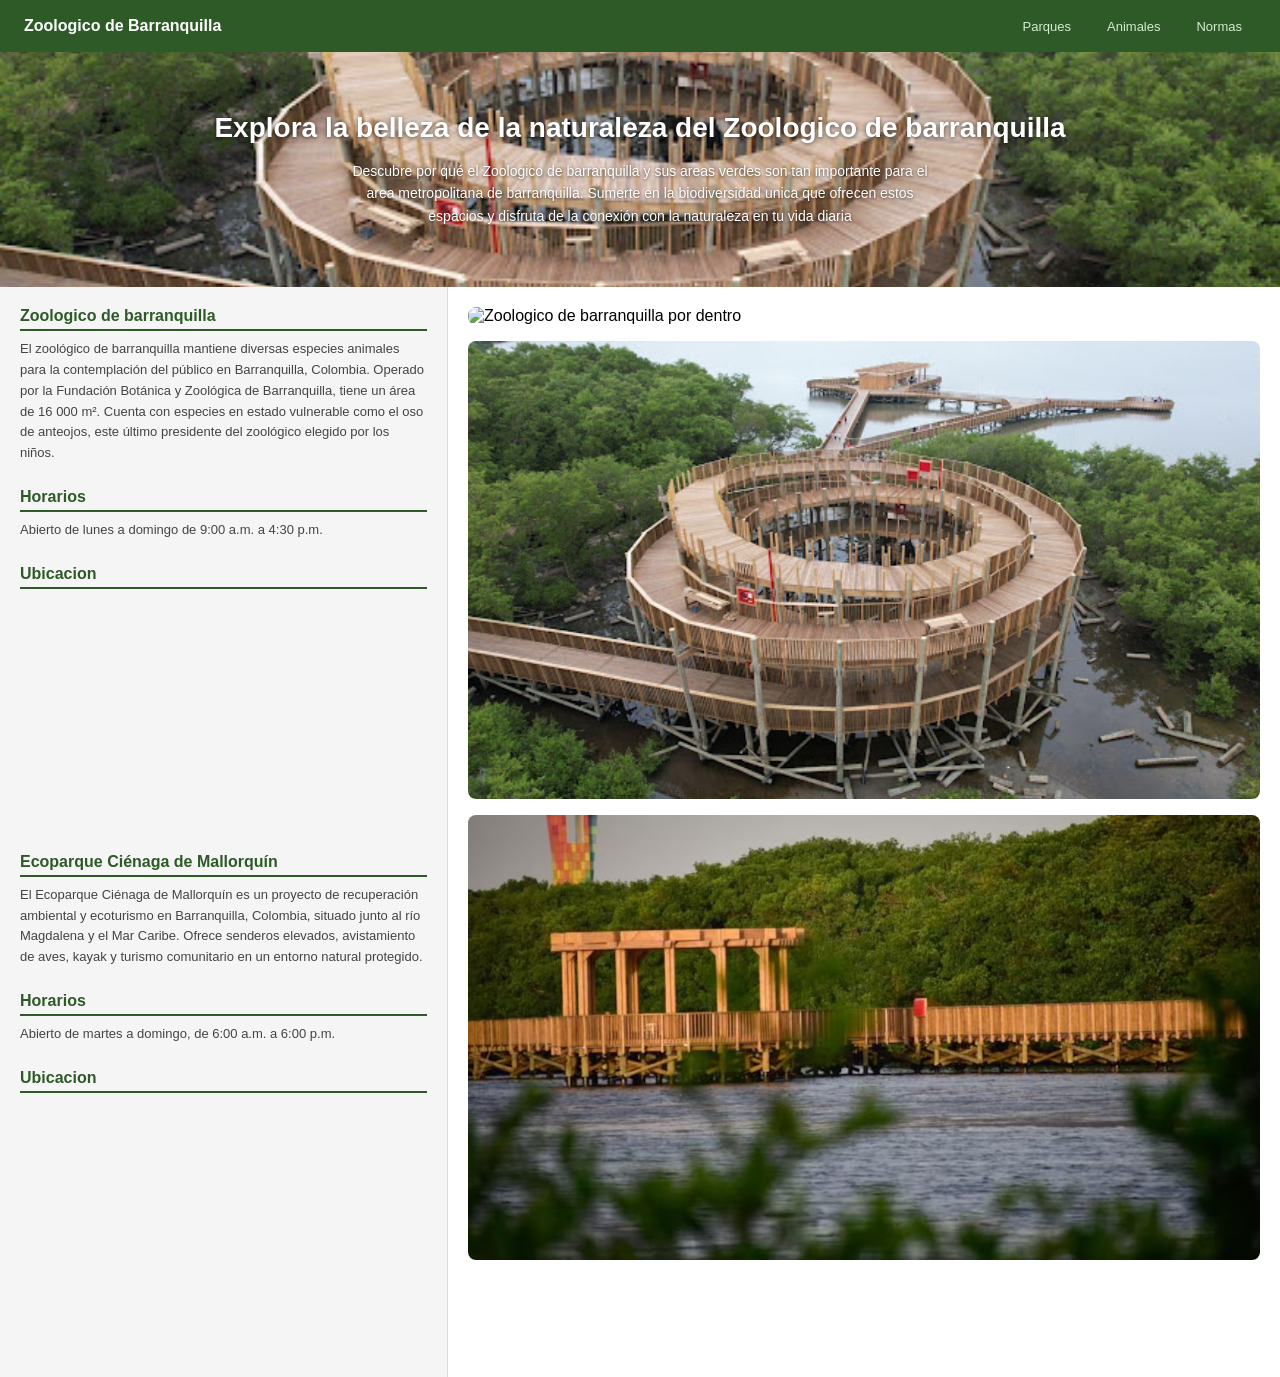
==== index.html @ cf4fdb6f "avences" ====
<!DOCTYPE html>
<html lang="es">
<head>
    <meta charset="UTF-8">
    <meta name="viewport" content="width=device-width, initial-scale=1.0">
    <title>LA VERDE DE QUILLA</title>
    <link rel="stylesheet" href="style.css">
</head>
<body>

    <nav>
        <h1>Zoologico de Barranquilla</h1>
        <ul>
            <li class="links">Parques</li>
            <li class="links">Animales</li>
            <li class="links">Normas</li>
        </ul>
    </nav>

    <header class="banner">
        <h2>Explora la belleza de la naturaleza del Zoologico de barranquilla</h2>
        <p>Descubre por qué el Zoologico de barranquilla y sus areas verdes son tan importante para el area metropolitana de barranquilla. Sumerte en la biodiversidad unica que ofrecen estos espacios y disfruta de la conexión con la naturaleza en tu vida diaria</p>
    </header>

    <div class="contenido">

        <aside>
            <div class="info">
                <h3 class="titulo">Zoologico de barranquilla</h3>
                <p>El zoológico de barranquilla mantiene diversas especies animales para la contemplación del público en Barranquilla, Colombia. Operado por la Fundación Botánica y Zoológica de Barranquilla, tiene un área de 16 000 m². Cuenta con especies en estado vulnerable como el oso de anteojos, este último presidente del zoológico elegido por los niños.</p>
            </div>

            <div class="info">
                <h3 class="titulo">Horarios</h3>
                <p>Abierto de lunes a domingo de 9:00 a.m. a 4:30 p.m.</p>
            </div>

            <div class="info">
                <h3 class="titulo">Ubicacion</h3>
                <iframe src="https://www.google.com/maps/embed?pb=!1m14!1m8!1m3!1d15665.471827129793!2d-74.798034!3d11.010995!3m2!1i1024!2i768!4f13.1!3m3!1m2!1s0x8ef42d90aaba58e5%3A0x5c19e4385ac14c54!2sZool%C3%B3gico%20de%20Barranquilla!5e0!3m2!1ses-419!2sco!4v1775768342602!5m2!1ses-419!2sco" width="600" height="450" style="border:0;" allowfullscreen="" loading="lazy" referrerpolicy="no-referrer-when-downgrade"></iframe>
            </div>

            <div class="info">
                <h3 class="titulo">Ecoparque Ciénaga de Mallorquín</h3>
                <p>El Ecoparque Ciénaga de Mallorquín es un proyecto de recuperación ambiental y ecoturismo en Barranquilla, Colombia, situado junto al río Magdalena y el Mar Caribe. Ofrece senderos elevados, avistamiento de aves, kayak y turismo comunitario en un entorno natural protegido.</p>
            </div>

            <div class="info">
                <h3 class="titulo">Horarios</h3>
                <p>Abierto de martes a domingo, de 6:00 a.m. a 6:00 p.m.</p>
            </div>

            <div class="info">
                <h3 class="titulo">Ubicacion</h3>
                <iframe src="https://www.google.com/maps/embed?pb=!1m18!1m12!1m3!1d15664.304438278363!2d-74.85409140586853!3d11.032916533354904!2m3!1f0!2f0!3f0!3m2!1i1024!2i768!4f13.1!3m3!1m2!1s0x8ef42d4ec5cfcde9%3A0x4aeaf8d93ef61a47!2sEcoparque%20Ci%C3%A9naga%20de%20Mallorqu%C3%ADn!5e0!3m2!1ses-419!2sco!4v1775759506138!5m2!1ses-419!2sco" allowfullscreen="" loading="lazy" referrerpolicy="no-referrer-when-downgrade"></iframe>
            </div>
        </aside>

        <main>
            <img src="imagenes/Diseño sin título (6).png" alt="Zoologico de barranquilla por dentro">
            <img src="imagenes/mallorquin-image.jpg" alt="Foto de la cienega otro angulo">
            <img src="imagenes/WFZP25O4S5BHLO6Q4H4BMPOSE4.png" alt="Foto de la cienega">
        </main>

    </div>

</body>
</html>
---- style.css ----
* {
    margin: 0;
    padding: 0;
    box-sizing: border-box;
    font-family: Arial, sans-serif;
}

/* ── NAV ── */
nav {
    background-color: #2d5a27;
    display: flex;
    align-items: center;
    justify-content: space-between;
    padding: 0 24px;
    height: 52px;
}

nav h1 {
    color: #ffffff;
    font-size: 16px;
    font-weight: 700;
}

nav ul {
    display: flex;
    flex-direction: row;
    align-items: center;
    list-style: none;
    gap: 8px;
    margin: 0;
    padding: 0;
}

nav ul li {
    color: #d4edd0;
    font-size: 13px;
    padding: 6px 14px;
    border-radius: 4px;
    cursor: pointer;
}

nav ul li:hover {
    background: rgba(255, 255, 255, 0.15);
    color: #ffffff;
}

/* ── BANNER ── */
.banner {
    background-color: #3a7d2c;
    background-image: url('imagenes/mallorquin-image.jpg');
    background-size: cover;
    background-position: center;
    color: #ffffff;
    text-align: center;
    padding: 60px 40px;
}

.banner h2 {
    font-size: 28px;
    font-weight: 700;
    margin-bottom: 16px;
    text-shadow: 0 1px 4px rgba(0, 0, 0, 0.6);
}

.banner p {
    font-size: 14px;
    max-width: 600px;
    margin: 0 auto;
    line-height: 1.6;
    text-shadow: 0 1px 3px rgba(0, 0, 0, 0.6);
}

/* ── LAYOUT PRINCIPAL ── */
.contenido {
    display: flex;
    align-items: flex-start;
}

/* ── ASIDE ── */
aside {
    width: 35%;
    padding: 20px;
    background-color: #f5f5f5;
    border-right: 1px solid #ddd;
}

.info {
    margin-bottom: 24px;
}

.titulo {
    font-size: 16px;
    font-weight: 700;
    color: #2d5a27;
    margin-bottom: 8px;
    border-bottom: 2px solid #2d5a27;
    padding-bottom: 4px;
}

.info p {
    font-size: 13px;
    color: #444;
    line-height: 1.6;
}

.info iframe {
    width: 100%;
    height: 220px;
    border: 0;
    border-radius: 6px;
    margin-top: 8px;
}

/* ── MAIN ── */
main {
    width: 65%;
    padding: 20px;
    display: flex;
    flex-direction: column;
    gap: 16px;
}

main img {
    width: 100%;
    height: auto;
    border-radius: 8px;
    object-fit: cover;
}
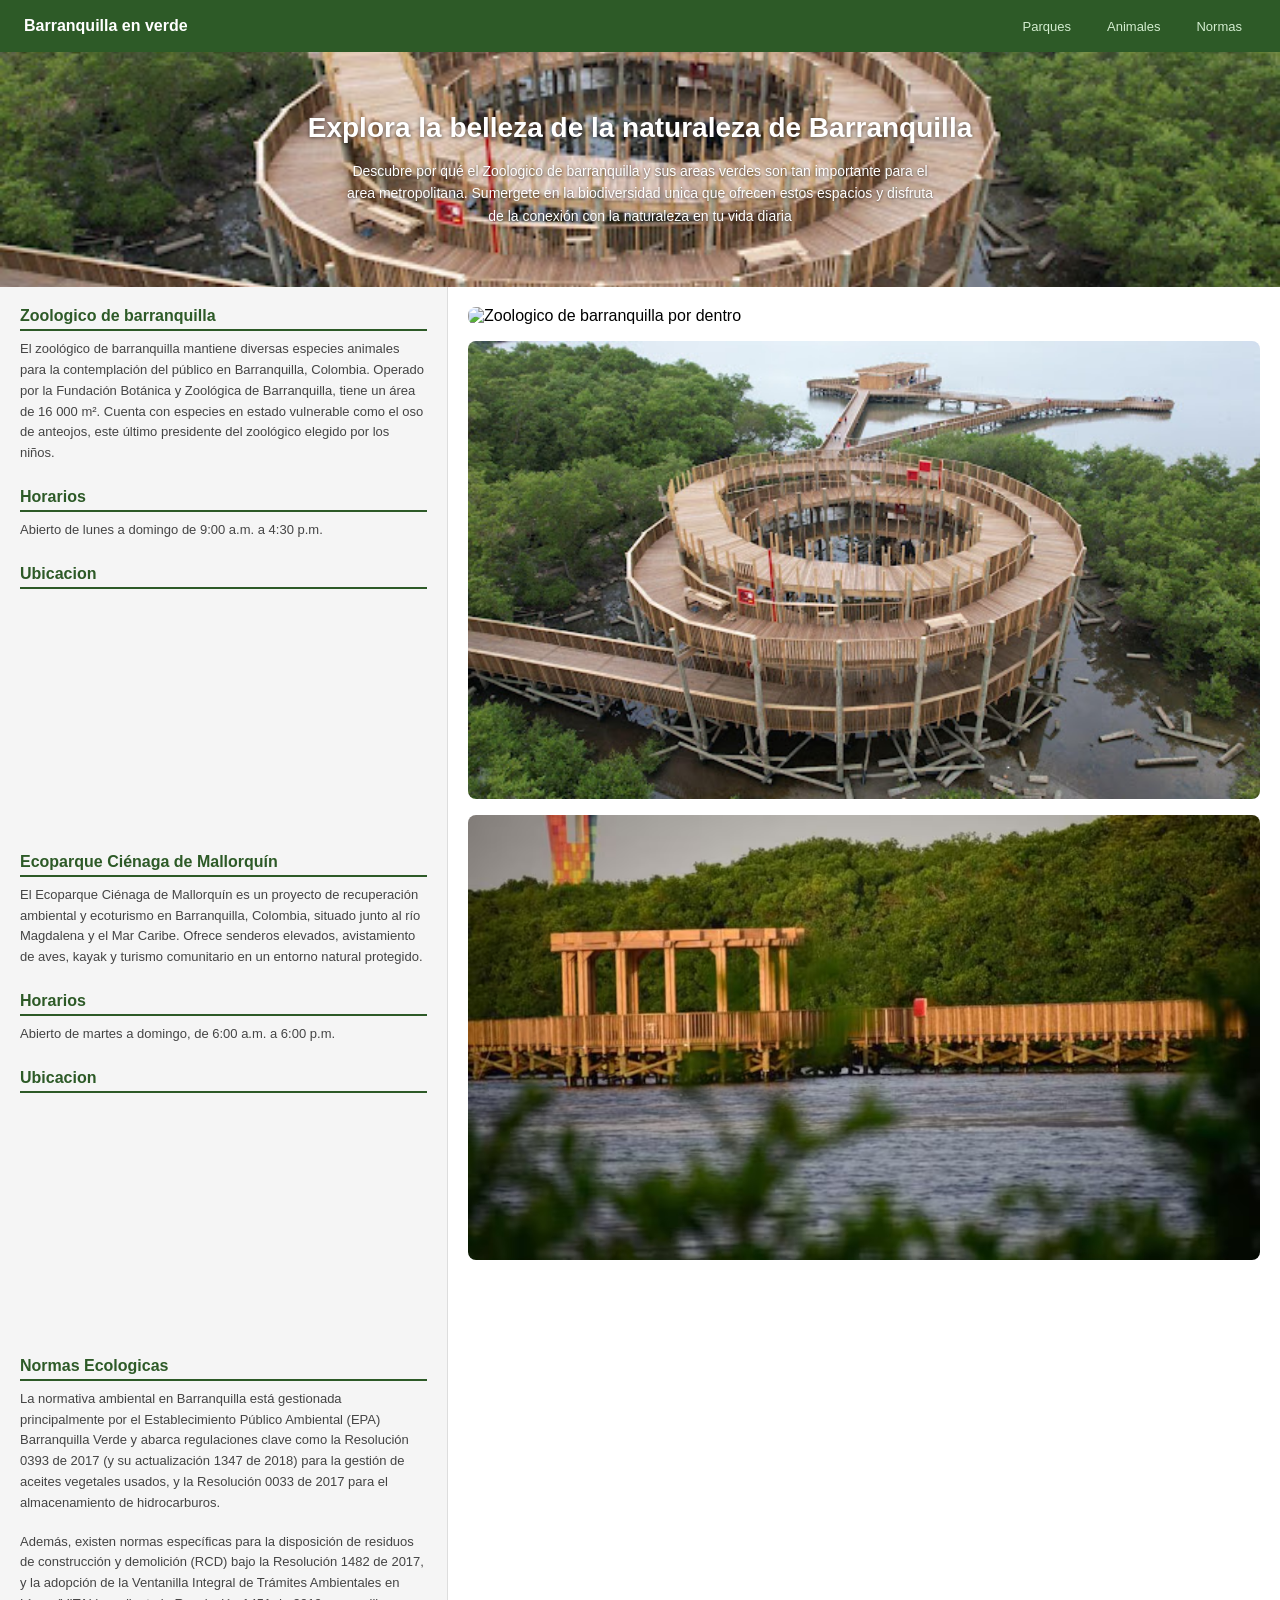
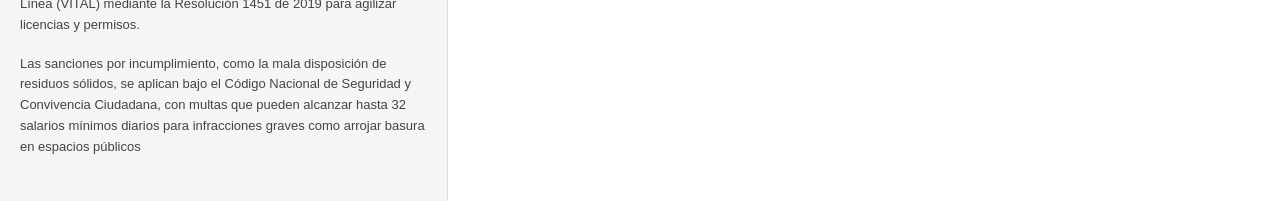
==== commit ab94633b: "Update index.html" ====
--- a/index.html
+++ b/index.html
@@ -9,7 +9,7 @@
 <body>
 
     <nav>
-        <h1>Zoologico de Barranquilla</h1>
+        <h1>Barranquilla en verde</h1>
         <ul>
             <li class="links">Parques</li>
             <li class="links">Animales</li>
@@ -18,8 +18,8 @@
     </nav>
 
     <header class="banner">
-        <h2>Explora la belleza de la naturaleza del Zoologico de barranquilla</h2>
-        <p>Descubre por qué el Zoologico de barranquilla y sus areas verdes son tan importante para el area metropolitana de barranquilla. Sumerte en la biodiversidad unica que ofrecen estos espacios y disfruta de la conexión con la naturaleza en tu vida diaria</p>
+        <h2>Explora la belleza de la naturaleza de Barranquilla</h2>
+        <p>Descubre por qué el Zoologico de barranquilla y sus areas verdes son tan importante para el area metropolitana. Sumergete en la biodiversidad unica que ofrecen estos espacios y disfruta de la conexión con la naturaleza en tu vida diaria</p>
     </header>
 
     <div class="contenido">
@@ -54,15 +54,22 @@
                 <h3 class="titulo">Ubicacion</h3>
                 <iframe src="https://www.google.com/maps/embed?pb=!1m18!1m12!1m3!1d15664.304438278363!2d-74.85409140586853!3d11.032916533354904!2m3!1f0!2f0!3f0!3m2!1i1024!2i768!4f13.1!3m3!1m2!1s0x8ef42d4ec5cfcde9%3A0x4aeaf8d93ef61a47!2sEcoparque%20Ci%C3%A9naga%20de%20Mallorqu%C3%ADn!5e0!3m2!1ses-419!2sco!4v1775759506138!5m2!1ses-419!2sco" allowfullscreen="" loading="lazy" referrerpolicy="no-referrer-when-downgrade"></iframe>
             </div>
+        <div class="info">
+            <h3 class="titulo">Normas Ecologicas</h3>
+            <p> La normativa ambiental en Barranquilla está gestionada principalmente por el Establecimiento Público Ambiental (EPA) Barranquilla Verde y abarca regulaciones clave como la Resolución 0393 de 2017 (y su actualización 1347 de 2018) para la gestión de aceites vegetales usados, y la Resolución 0033 de 2017 para el almacenamiento de hidrocarburos.</p>
+            <br>
+            <p>Además, existen normas específicas para la disposición de residuos de construcción y demolición (RCD) bajo la Resolución 1482 de 2017, y la adopción de la Ventanilla Integral de Trámites Ambientales en Línea (VITAL) mediante la Resolución 1451 de 2019 para agilizar licencias y permisos.</p>
+            <br>
+            <p>Las sanciones por incumplimiento, como la mala disposición de residuos sólidos, se aplican bajo el Código Nacional de Seguridad y Convivencia Ciudadana, con multas que pueden alcanzar hasta 32 salarios mínimos diarios para infracciones graves como arrojar basura en espacios públicos</p>
+        </div>
         </aside>
 
         <main>
-            <img src="imagenes/Diseño sin título (6).png" alt="Zoologico de barranquilla por dentro">
+            <img src="imagenes/collage.png" alt="Zoologico de barranquilla por dentro">
             <img src="imagenes/mallorquin-image.jpg" alt="Foto de la cienega otro angulo">
             <img src="imagenes/WFZP25O4S5BHLO6Q4H4BMPOSE4.png" alt="Foto de la cienega">
         </main>
-
     </div>
 
 </body>
-</html>+</html>
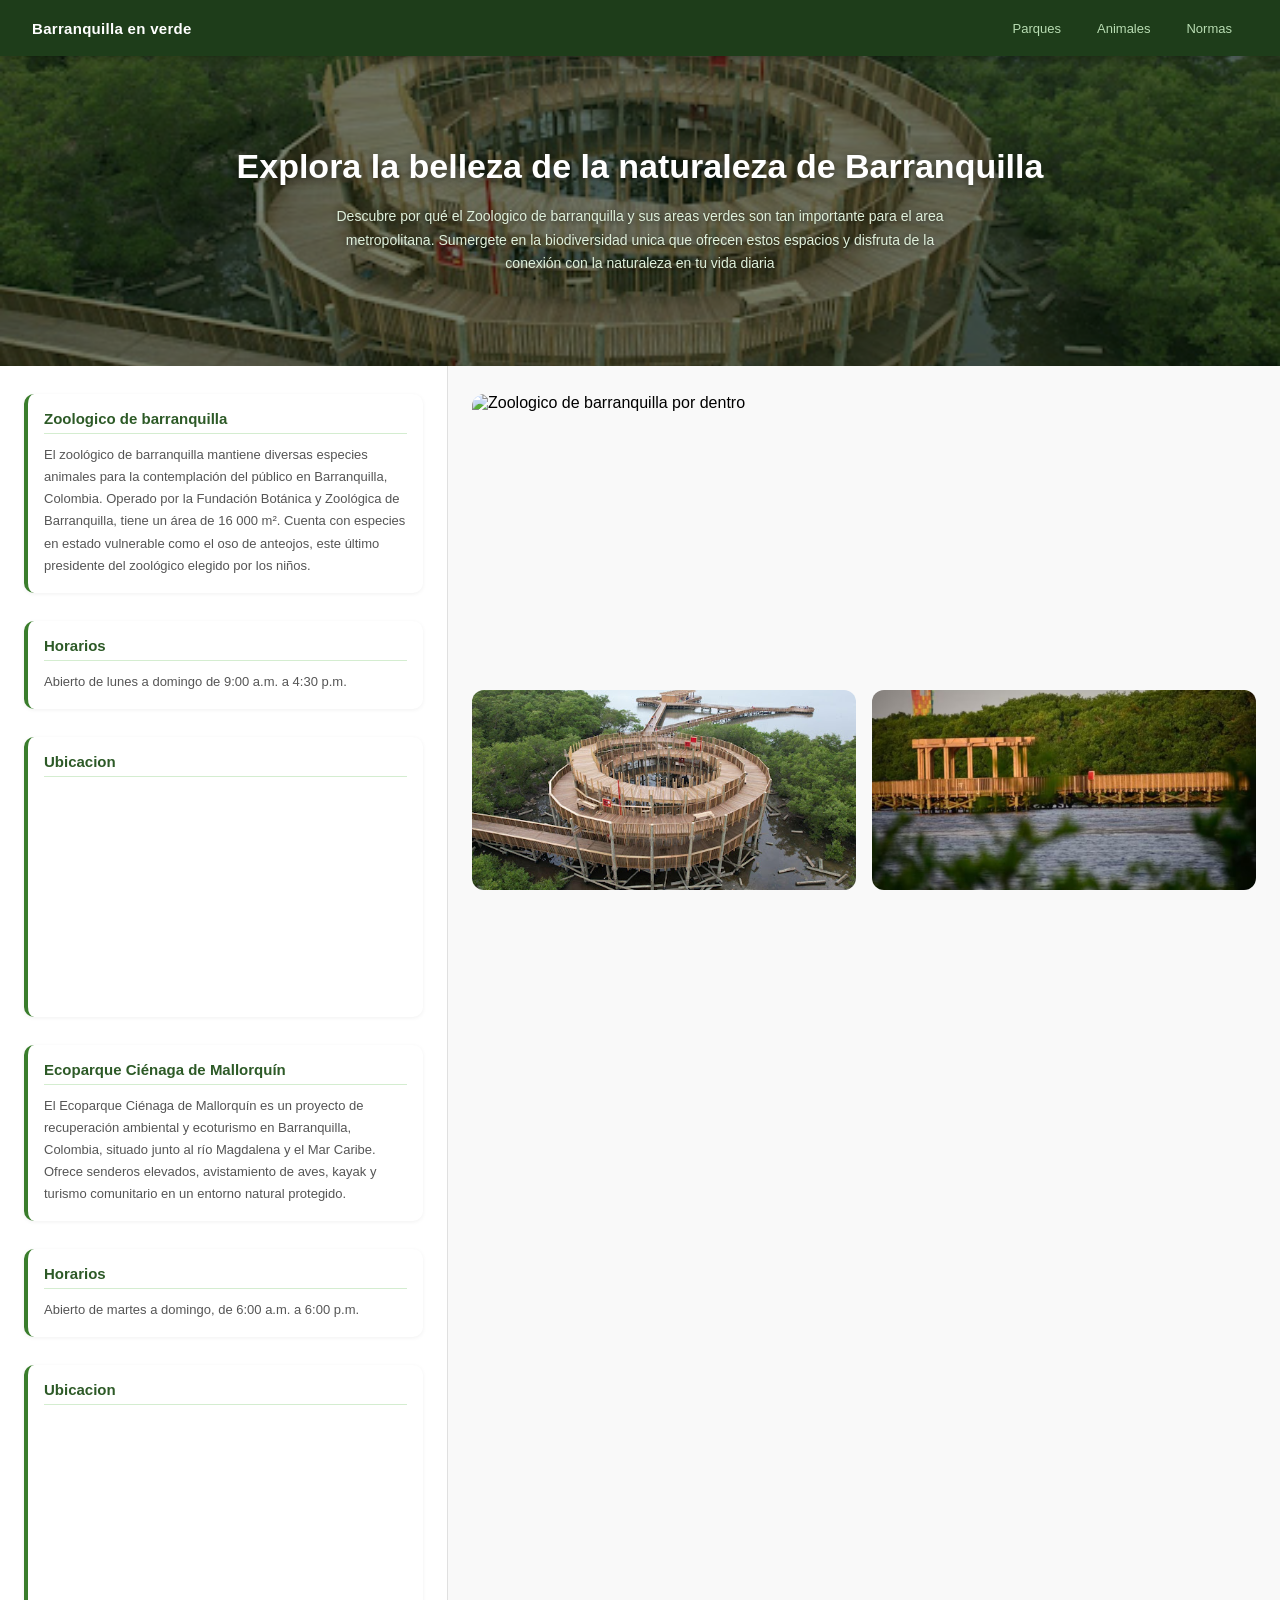
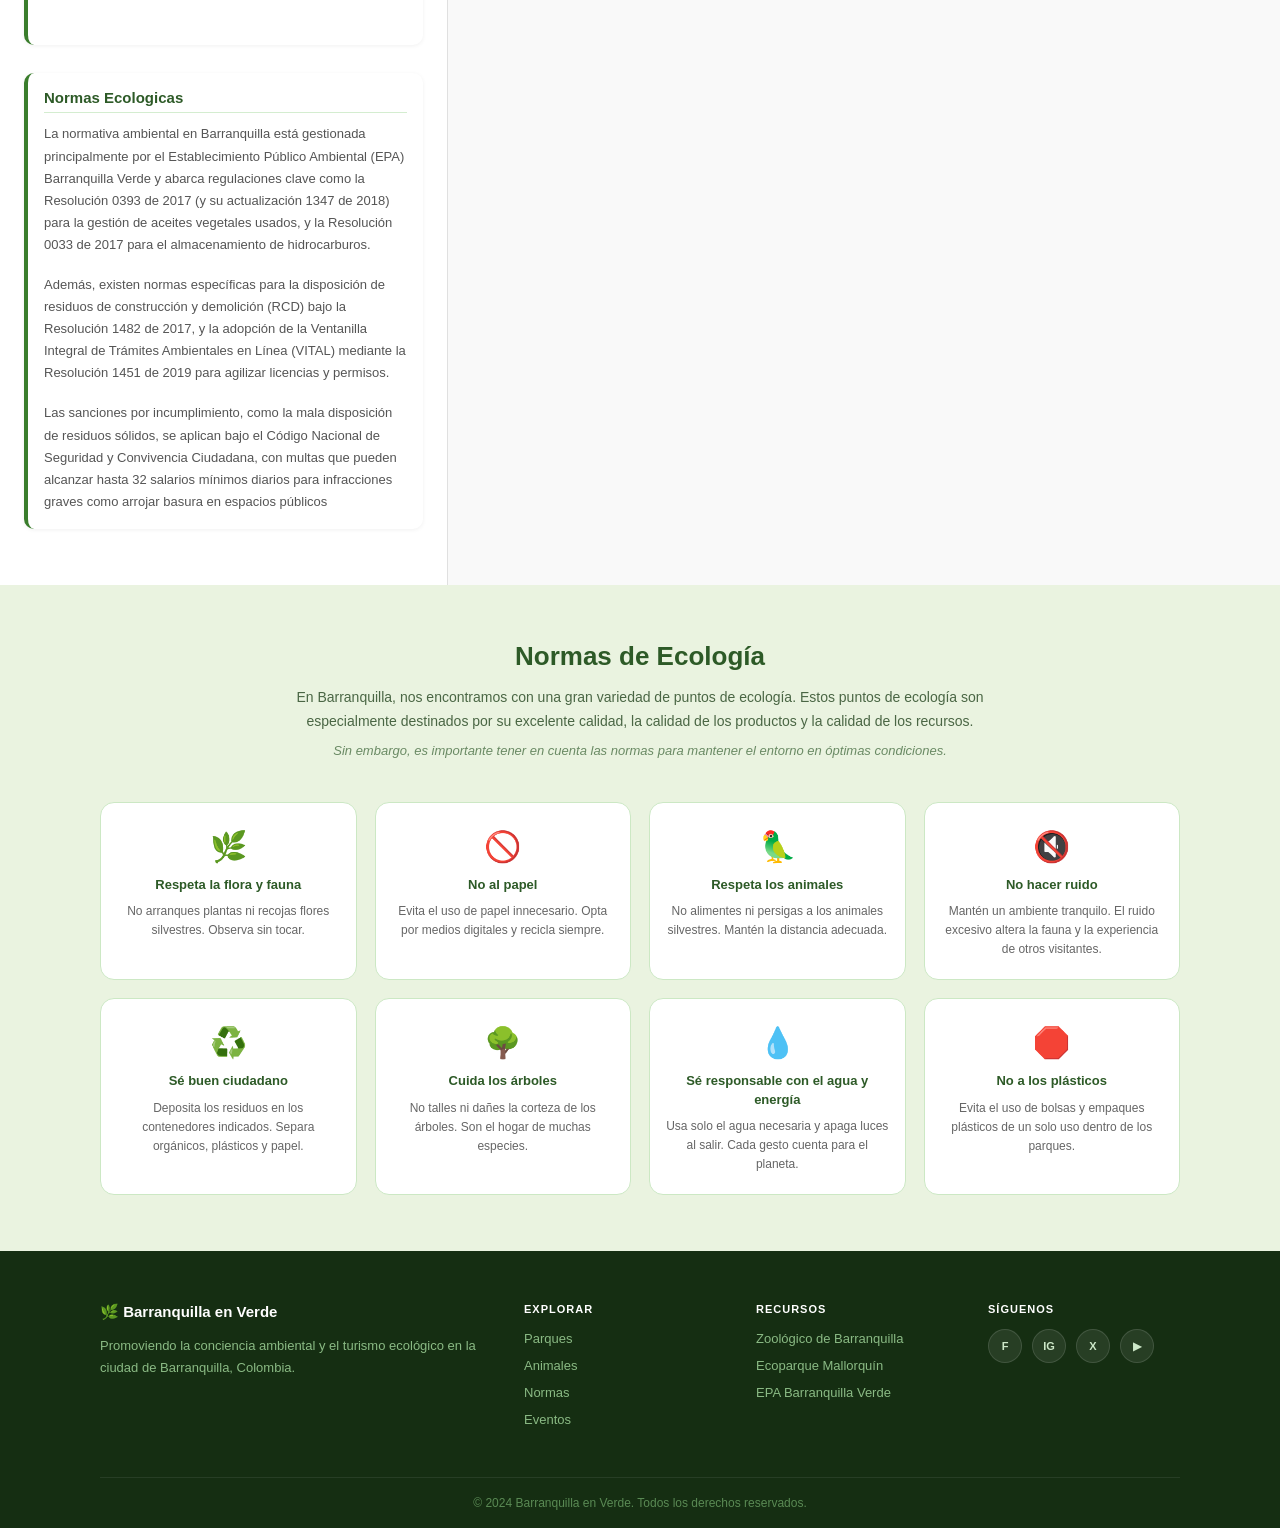
==== commit dfb9134a: "final" ====
--- a/index.html
+++ b/index.html
@@ -54,22 +54,130 @@
                 <h3 class="titulo">Ubicacion</h3>
                 <iframe src="https://www.google.com/maps/embed?pb=!1m18!1m12!1m3!1d15664.304438278363!2d-74.85409140586853!3d11.032916533354904!2m3!1f0!2f0!3f0!3m2!1i1024!2i768!4f13.1!3m3!1m2!1s0x8ef42d4ec5cfcde9%3A0x4aeaf8d93ef61a47!2sEcoparque%20Ci%C3%A9naga%20de%20Mallorqu%C3%ADn!5e0!3m2!1ses-419!2sco!4v1775759506138!5m2!1ses-419!2sco" allowfullscreen="" loading="lazy" referrerpolicy="no-referrer-when-downgrade"></iframe>
             </div>
-        <div class="info">
-            <h3 class="titulo">Normas Ecologicas</h3>
-            <p> La normativa ambiental en Barranquilla está gestionada principalmente por el Establecimiento Público Ambiental (EPA) Barranquilla Verde y abarca regulaciones clave como la Resolución 0393 de 2017 (y su actualización 1347 de 2018) para la gestión de aceites vegetales usados, y la Resolución 0033 de 2017 para el almacenamiento de hidrocarburos.</p>
-            <br>
-            <p>Además, existen normas específicas para la disposición de residuos de construcción y demolición (RCD) bajo la Resolución 1482 de 2017, y la adopción de la Ventanilla Integral de Trámites Ambientales en Línea (VITAL) mediante la Resolución 1451 de 2019 para agilizar licencias y permisos.</p>
-            <br>
-            <p>Las sanciones por incumplimiento, como la mala disposición de residuos sólidos, se aplican bajo el Código Nacional de Seguridad y Convivencia Ciudadana, con multas que pueden alcanzar hasta 32 salarios mínimos diarios para infracciones graves como arrojar basura en espacios públicos</p>
-        </div>
+
+            <div class="info">
+                <h3 class="titulo">Normas Ecologicas</h3>
+                <p>La normativa ambiental en Barranquilla está gestionada principalmente por el Establecimiento Público Ambiental (EPA) Barranquilla Verde y abarca regulaciones clave como la Resolución 0393 de 2017 (y su actualización 1347 de 2018) para la gestión de aceites vegetales usados, y la Resolución 0033 de 2017 para el almacenamiento de hidrocarburos.</p>
+                <br>
+                <p>Además, existen normas específicas para la disposición de residuos de construcción y demolición (RCD) bajo la Resolución 1482 de 2017, y la adopción de la Ventanilla Integral de Trámites Ambientales en Línea (VITAL) mediante la Resolución 1451 de 2019 para agilizar licencias y permisos.</p>
+                <br>
+                <p>Las sanciones por incumplimiento, como la mala disposición de residuos sólidos, se aplican bajo el Código Nacional de Seguridad y Convivencia Ciudadana, con multas que pueden alcanzar hasta 32 salarios mínimos diarios para infracciones graves como arrojar basura en espacios públicos</p>
+            </div>
         </aside>
 
         <main>
-            <img src="imagenes/collage.png" alt="Zoologico de barranquilla por dentro">
+            <img src="imagenes/imagen_collage.png" alt="Zoologico de barranquilla por dentro">
             <img src="imagenes/mallorquin-image.jpg" alt="Foto de la cienega otro angulo">
             <img src="imagenes/WFZP25O4S5BHLO6Q4H4BMPOSE4.png" alt="Foto de la cienega">
         </main>
+
     </div>
 
+<!----Normas ecologicas-->
+    <section class="normas">
+        <div class="normas-intro">
+            <h2>Normas de Ecología</h2>
+            <p>En Barranquilla, nos encontramos con una gran variedad de puntos de ecología. Estos puntos de ecología son especialmente destinados por su excelente calidad, la calidad de los productos y la calidad de los recursos.</p>
+            <p class="subtexto">Sin embargo, es importante tener en cuenta las normas para mantener el entorno en óptimas condiciones.</p>
+        </div>
+
+        <div class="normas-grid">
+
+            <div class="norma-card">
+                <span class="norma-icono">🌿</span>
+                <h4>Respeta la flora y fauna</h4>
+                <p>No arranques plantas ni recojas flores silvestres. Observa sin tocar.</p>
+            </div>
+
+            <div class="norma-card">
+                <span class="norma-icono">🚫</span>
+                <h4>No al papel</h4>
+                <p>Evita el uso de papel innecesario. Opta por medios digitales y recicla siempre.</p>
+            </div>
+
+            <div class="norma-card">
+                <span class="norma-icono">🦜</span>
+                <h4>Respeta los animales</h4>
+                <p>No alimentes ni persigas a los animales silvestres. Mantén la distancia adecuada.</p>
+            </div>
+
+            <div class="norma-card">
+                <span class="norma-icono">🔇</span>
+                <h4>No hacer ruido</h4>
+                <p>Mantén un ambiente tranquilo. El ruido excesivo altera la fauna y la experiencia de otros visitantes.</p>
+            </div>
+
+            <div class="norma-card">
+                <span class="norma-icono">♻️</span>
+                <h4>Sé buen ciudadano</h4>
+                <p>Deposita los residuos en los contenedores indicados. Separa orgánicos, plásticos y papel.</p>
+            </div>
+
+            <div class="norma-card">
+                <span class="norma-icono">🌳</span>
+                <h4>Cuida los árboles</h4>
+                <p>No talles ni dañes la corteza de los árboles. Son el hogar de muchas especies.</p>
+            </div>
+
+            <div class="norma-card">
+                <span class="norma-icono">💧</span>
+                <h4>Sé responsable con el agua y energía</h4>
+                <p>Usa solo el agua necesaria y apaga luces al salir. Cada gesto cuenta para el planeta.</p>
+            </div>
+
+            <div class="norma-card">
+                <span class="norma-icono">🛑</span>
+                <h4>No a los plásticos</h4>
+                <p>Evita el uso de bolsas y empaques plásticos de un solo uso dentro de los parques.</p>
+            </div>
+
+        </div>
+    </section>
+
+    <!---footer-->
+    <footer>
+        <div class="footer-contenido">
+
+            <div class="footer-marca">
+                <span class="footer-logo">🌿 Barranquilla en Verde</span>
+                <p>Promoviendo la conciencia ambiental y el turismo ecológico en la ciudad de Barranquilla, Colombia.</p>
+            </div>
+
+            <div class="footer-links">
+                <h5>Explorar</h5>
+                <ul>
+                    <li><a href="#">Parques</a></li>
+                    <li><a href="#">Animales</a></li>
+                    <li><a href="#">Normas</a></li>
+                    <li><a href="#">Eventos</a></li>
+                </ul>
+            </div>
+
+            <div class="footer-links">
+                <h5>Recursos</h5>
+                <ul>
+                    <li><a href="#">Zoológico de Barranquilla</a></li>
+                    <li><a href="#">Ecoparque Mallorquín</a></li>
+                    <li><a href="#">EPA Barranquilla Verde</a></li>
+                </ul>
+            </div>
+
+            <div class="footer-redes">
+                <h5>Síguenos</h5>
+                <div class="redes-iconos">
+                    <a href="#" class="red-social" title="Facebook">f</a>
+                    <a href="#" class="red-social" title="Instagram">ig</a>
+                    <a href="#" class="red-social" title="Twitter / X">x</a>
+                    <a href="#" class="red-social" title="YouTube">▶</a>
+                </div>
+            </div>
+
+        </div>
+
+        <div class="footer-bottom">
+            <p>© 2024 Barranquilla en Verde. Todos los derechos reservados.</p>
+        </div>
+    </footer>
+
 </body>
-</html>
+</html>
--- a/style.css
+++ b/style.css
@@ -2,23 +2,28 @@
     margin: 0;
     padding: 0;
     box-sizing: border-box;
-    font-family: Arial, sans-serif;
+    font-family: 'Segoe UI', Arial, sans-serif;
 }
 
 /* ── NAV ── */
 nav {
-    background-color: #2d5a27;
+    background-color: #1e3d1a;
     display: flex;
     align-items: center;
     justify-content: space-between;
-    padding: 0 24px;
-    height: 52px;
+    padding: 0 32px;
+    height: 56px;
+    position: sticky;
+    top: 0;
+    z-index: 100;
+    box-shadow: 0 2px 8px rgba(0,0,0,0.3);
 }
 
 nav h1 {
     color: #ffffff;
-    font-size: 16px;
-    font-weight: 700;
+    font-size: 15px;
+    font-weight: 700;
+    letter-spacing: 0.3px;
 }
 
 nav ul {
@@ -26,17 +31,18 @@
     flex-direction: row;
     align-items: center;
     list-style: none;
-    gap: 8px;
+    gap: 4px;
     margin: 0;
     padding: 0;
 }
 
 nav ul li {
-    color: #d4edd0;
-    font-size: 13px;
-    padding: 6px 14px;
-    border-radius: 4px;
+    color: #b8dcb2;
+    font-size: 13px;
+    padding: 6px 16px;
+    border-radius: 20px;
     cursor: pointer;
+    transition: background 0.2s, color 0.2s;
 }
 
 nav ul li:hover {
@@ -46,83 +52,331 @@
 
 /* ── BANNER ── */
 .banner {
-    background-color: #3a7d2c;
+    position: relative;
+    background-color: #2d5a27;
     background-image: url('imagenes/mallorquin-image.jpg');
     background-size: cover;
     background-position: center;
     color: #ffffff;
     text-align: center;
-    padding: 60px 40px;
+    padding: 90px 40px;
+    overflow: hidden;
+}
+
+.banner::before {
+    content: '';
+    position: absolute;
+    inset: 0;
+    background: rgba(10, 30, 8, 0.55);
 }
 
 .banner h2 {
-    font-size: 28px;
-    font-weight: 700;
-    margin-bottom: 16px;
-    text-shadow: 0 1px 4px rgba(0, 0, 0, 0.6);
+    position: relative;
+    font-size: 34px;
+    font-weight: 800;
+    margin-bottom: 18px;
+    line-height: 1.2;
+    text-shadow: 0 2px 8px rgba(0, 0, 0, 0.5);
 }
 
 .banner p {
+    position: relative;
     font-size: 14px;
-    max-width: 600px;
+    max-width: 620px;
     margin: 0 auto;
-    line-height: 1.6;
-    text-shadow: 0 1px 3px rgba(0, 0, 0, 0.6);
+    line-height: 1.7;
+    color: #dff0db;
+    text-shadow: 0 1px 4px rgba(0, 0, 0, 0.5);
 }
 
 /* ── LAYOUT PRINCIPAL ── */
 .contenido {
     display: flex;
     align-items: flex-start;
+    background-color: #f9f9f9;
 }
 
 /* ── ASIDE ── */
 aside {
     width: 35%;
-    padding: 20px;
-    background-color: #f5f5f5;
-    border-right: 1px solid #ddd;
+    padding: 28px 24px;
+    background-color: #ffffff;
+    border-right: 1px solid #e0e0e0;
 }
 
 .info {
-    margin-bottom: 24px;
+    margin-bottom: 28px;
+    background: #fff;
+    border-radius: 10px;
+    padding: 16px;
+    border-left: 4px solid #3a7d2c;
+    box-shadow: 0 1px 4px rgba(0,0,0,0.06);
 }
 
 .titulo {
-    font-size: 16px;
+    font-size: 15px;
     font-weight: 700;
     color: #2d5a27;
-    margin-bottom: 8px;
-    border-bottom: 2px solid #2d5a27;
-    padding-bottom: 4px;
+    margin-bottom: 10px;
+    padding-bottom: 6px;
+    border-bottom: 1px solid #d4edd0;
 }
 
 .info p {
     font-size: 13px;
-    color: #444;
-    line-height: 1.6;
+    color: #555;
+    line-height: 1.7;
 }
 
 .info iframe {
     width: 100%;
-    height: 220px;
+    height: 200px;
     border: 0;
-    border-radius: 6px;
-    margin-top: 8px;
+    border-radius: 8px;
+    margin-top: 10px;
 }
 
 /* ── MAIN ── */
 main {
     width: 65%;
-    padding: 20px;
-    display: flex;
-    flex-direction: column;
+    padding: 28px 24px;
+    display: grid;
+    grid-template-columns: 1fr 1fr;
+    grid-template-rows: auto auto;
     gap: 16px;
 }
 
-main img {
+main img:first-child {
+    grid-column: 1 / -1;
     width: 100%;
-    height: auto;
-    border-radius: 8px;
+    height: 280px;
+    border-radius: 12px;
     object-fit: cover;
+}
+
+main img:not(:first-child) {
+    width: 100%;
+    height: 200px;
+    border-radius: 12px;
+    object-fit: cover;
+}
+
+/* ── NORMAS DE ECOLOGÍA ── */
+.normas {
+    background-color: #eaf3e0;
+    padding: 56px 40px;
+    text-align: center;
+}
+
+.normas-intro {
+    max-width: 700px;
+    margin: 0 auto 40px auto;
+}
+
+.normas-intro h2 {
+    font-size: 26px;
+    font-weight: 800;
+    color: #2d5a27;
+    margin-bottom: 14px;
+}
+
+.normas-intro p {
+    font-size: 14px;
+    color: #4a6644;
+    line-height: 1.7;
+    margin-bottom: 6px;
+}
+
+.normas-intro .subtexto {
+    font-size: 13px;
+    color: #6a8a64;
+    font-style: italic;
+}
+
+.normas-grid {
+    display: grid;
+    grid-template-columns: repeat(4, 1fr);
+    gap: 18px;
+    max-width: 1080px;
+    margin: 0 auto;
+}
+
+.norma-card {
+    background-color: #ffffff;
+    border-radius: 14px;
+    padding: 26px 16px 20px;
+    border: 1px solid #cce8c4;
+    transition: transform 0.2s ease, box-shadow 0.2s ease;
+    cursor: default;
+}
+
+.norma-card:hover {
+    transform: translateY(-5px);
+    box-shadow: 0 10px 28px rgba(45, 90, 39, 0.13);
+}
+
+.norma-icono {
+    font-size: 30px;
+    margin-bottom: 12px;
+    display: block;
+}
+
+.norma-card h4 {
+    font-size: 13px;
+    font-weight: 700;
+    color: #2d5a27;
+    margin-bottom: 8px;
+    line-height: 1.4;
+}
+
+.norma-card p {
+    font-size: 12px;
+    color: #666;
+    line-height: 1.6;
+}
+
+/* ── FOOTER ── */
+footer {
+    background-color: #152e12;
+    color: #b8d8b2;
+    padding: 52px 40px 0;
+}
+
+.footer-contenido {
+    display: grid;
+    grid-template-columns: 2fr 1fr 1fr 1fr;
+    gap: 40px;
+    max-width: 1080px;
+    margin: 0 auto;
+    padding-bottom: 40px;
+    border-bottom: 1px solid rgba(255,255,255,0.08);
+}
+
+.footer-marca .footer-logo {
+    font-size: 15px;
+    font-weight: 700;
+    color: #ffffff;
+    display: block;
+    margin-bottom: 14px;
+}
+
+.footer-marca p {
+    font-size: 13px;
+    line-height: 1.7;
+    color: #8aba84;
+}
+
+.footer-links h5,
+.footer-redes h5 {
+    font-size: 11px;
+    font-weight: 700;
+    color: #ffffff;
+    margin-bottom: 14px;
+    text-transform: uppercase;
+    letter-spacing: 1px;
+}
+
+.footer-links ul {
+    list-style: none;
+    padding: 0;
+    margin: 0;
+}
+
+.footer-links ul li {
+    margin-bottom: 9px;
+}
+
+.footer-links ul li a {
+    font-size: 13px;
+    color: #8aba84;
+    text-decoration: none;
+    transition: color 0.2s;
+}
+
+.footer-links ul li a:hover {
+    color: #ffffff;
+}
+
+.redes-iconos {
+    display: flex;
+    gap: 10px;
+    flex-wrap: wrap;
+}
+
+.red-social {
+    width: 34px;
+    height: 34px;
+    border-radius: 50%;
+    background-color: rgba(255,255,255,0.08);
+    color: #cde8c8;
+    display: flex;
+    align-items: center;
+    justify-content: center;
+    font-size: 11px;
+    font-weight: 700;
+    text-decoration: none;
+    text-transform: uppercase;
+    border: 1px solid rgba(255,255,255,0.12);
+    transition: background 0.2s, border-color 0.2s;
+}
+
+.red-social:hover {
+    background-color: #3a7d2c;
+    border-color: #3a7d2c;
+    color: #fff;
+}
+
+.footer-bottom {
+    text-align: center;
+    padding: 18px 0;
+    max-width: 1080px;
+    margin: 0 auto;
+}
+
+.footer-bottom p {
+    font-size: 12px;
+    color: #5a8a54;
+}
+
+/* ── RESPONSIVE ── */
+@media (max-width: 960px) {
+    .normas-grid {
+        grid-template-columns: repeat(2, 1fr);
+    }
+
+    .footer-contenido {
+        grid-template-columns: 1fr 1fr;
+    }
+}
+
+@media (max-width: 680px) {
+    .contenido {
+        flex-direction: column;
+    }
+
+    aside,
+    main {
+        width: 100%;
+    }
+
+    main {
+        grid-template-columns: 1fr;
+    }
+
+    main img:first-child {
+        height: 200px;
+    }
+
+    .normas-grid {
+        grid-template-columns: 1fr 1fr;
+    }
+
+    .footer-contenido {
+        grid-template-columns: 1fr;
+        gap: 28px;
+    }
+
+    .banner h2 {
+        font-size: 24px;
+    }
 }
